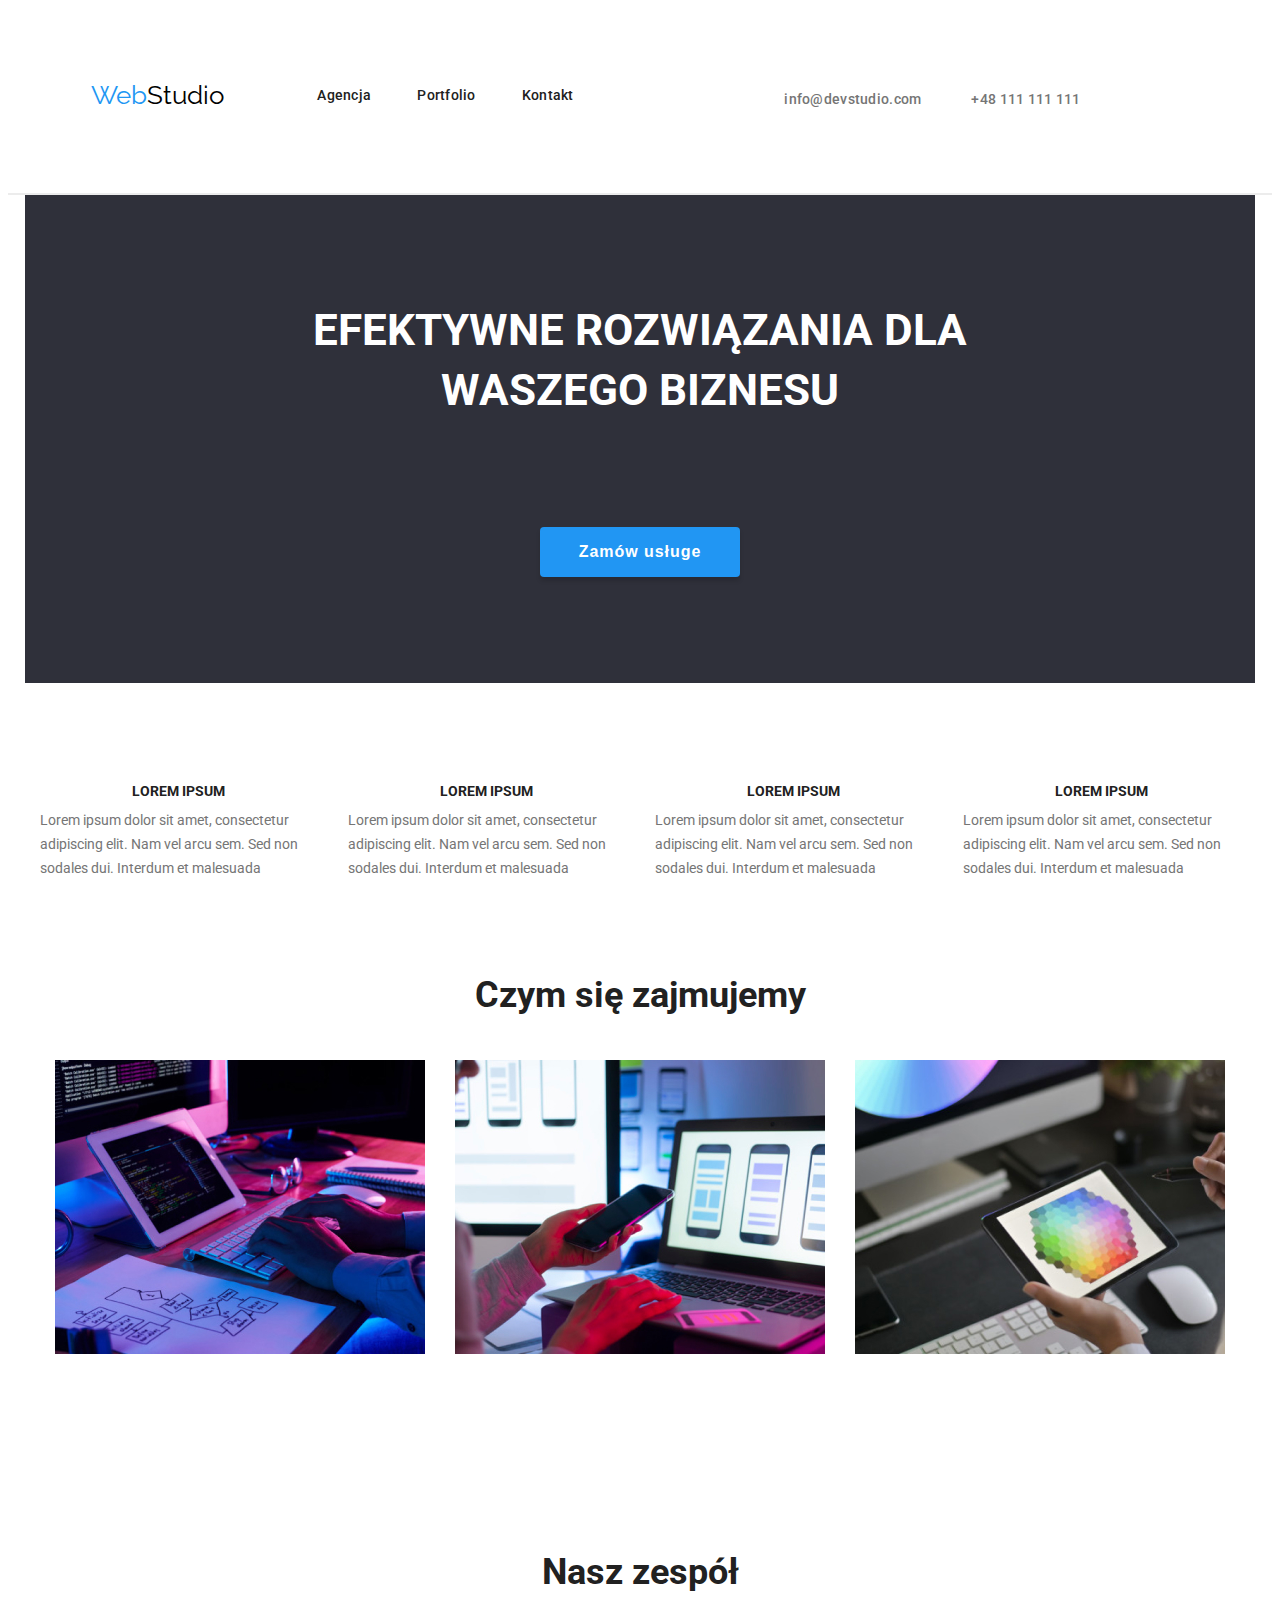
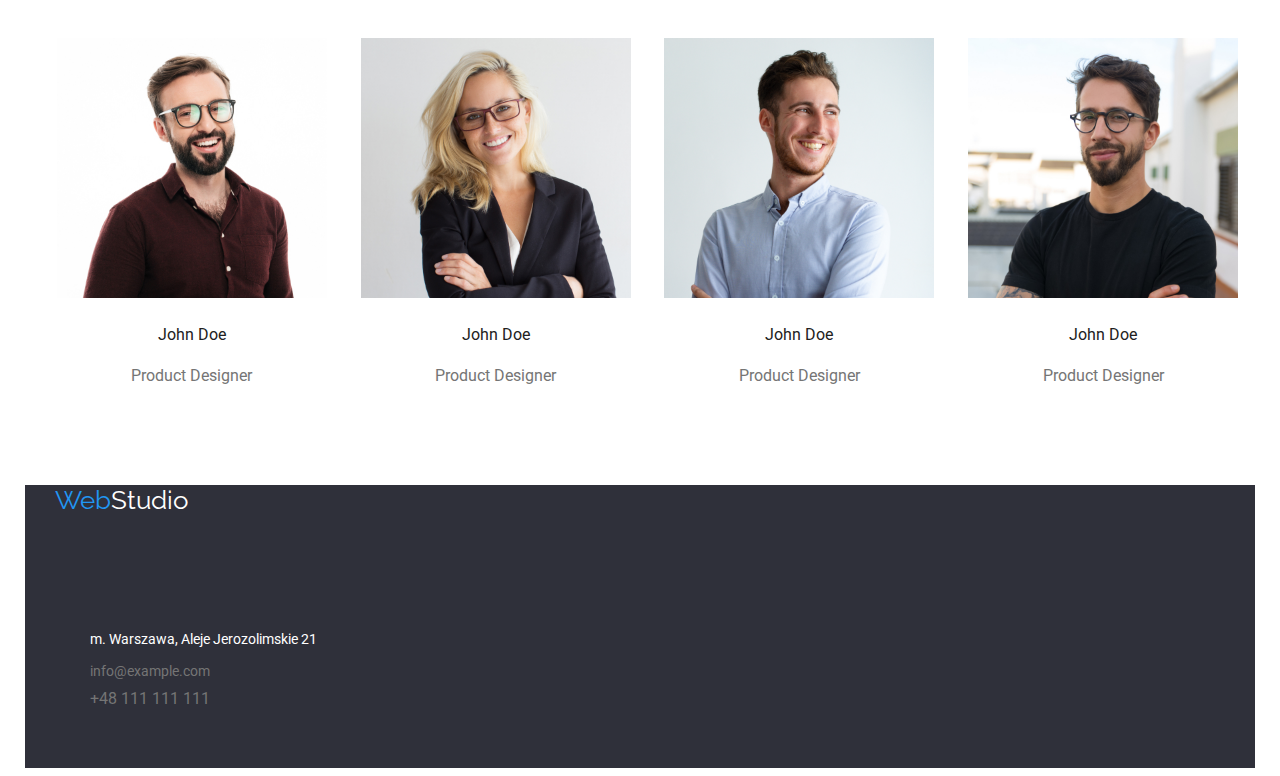
==== index.html @ 74c6e0f7 "first commit" ====
<!DOCTYPE html>
<html lang="pl">
    <head>
        <meta charset="UTF-8" />
        <meta http-equiv="X-UA-Compatible" content="IE=edge" />
        <meta name="viewport" content="width=device-width, initial-scale=1.0" />
        <title>WebStudio</title>

        <link rel="preconnect" href="https://fonts.googleapis.com" />
        <link rel="preconnect" href="https://fonts.gstatic.com" crossorigin />
        <link
            href="https://fonts.googleapis.com/css2?family=Raleway:wght@700&family=Roboto:wght@400;500;700;900&display=swap"
            rel="stylesheet"
        />
        <link
            rel="stylesheet"
            href="https://cdnjs.cloudflare.com/ajax/libs/modern-normalize/1.1.0/modern-normalize.min.css"
            integrity="sha512-wpPYUAdjBVSE4KJnH1VR1HeZfpl1ub8YT/NKx4PuQ5NmX2tKuGu6U/JRp5y+Y8XG2tV+wKQpNHVUX03MfMFn9Q=="
            crossorigin="anonymous"
            referrerpolicy="no-referrer"
        />
        <link href="css/style.css" rel="stylesheet" />
    </head>
    <body>
        <header class="header-wrapper">
            <div class="container">
                <nav class="navigation">
                    <a class="logo" href="index.html">Web<span class="logo--black">Studio</span></a>

                    <ul class="nav-list">
                        <li><a href="#">Agencja</a></li>

                        <li><a href="portfolio.html">Portfolio</a></li>

                        <li><a href="#">Kontakt</a></li>
                    </ul>
                </nav>
                <div class="header-contacts container">
                    <a href="mailto:info@devstudio.com">info@devstudio.com</a>
                    <a href="tel:+48111111111">+48 111 111 111</a>
                </div>
            </div>
        </header>

        <main>
            <section class="section order">
                <div class="dark-bg container">
                    <h1 class="header-primary">EFEKTYWNE ROZWIĄZANIA DLA WASZEGO BIZNESU</h1>
                    <button class="order-btn">Zamów usługe</button>
                </div>
            </section>
            <section class="section">
                <div class="container">
                    <ul class="articles">
                        <li>
                            <h2>LOREM IPSUM</h2>
                            <p>
                                Lorem ipsum dolor sit amet, consectetur adipiscing elit. Nam vel
                                arcu sem. Sed non sodales dui. Interdum et malesuada
                            </p>
                        </li>

                        <li>
                            <h2>LOREM IPSUM</h2>
                            <p>
                                Lorem ipsum dolor sit amet, consectetur adipiscing elit. Nam vel
                                arcu sem. Sed non sodales dui. Interdum et malesuada
                            </p>
                        </li>

                        <li>
                            <h2>LOREM IPSUM</h2>
                            <p>
                                Lorem ipsum dolor sit amet, consectetur adipiscing elit. Nam vel
                                arcu sem. Sed non sodales dui. Interdum et malesuada
                            </p>
                        </li>

                        <li>
                            <h2>LOREM IPSUM</h2>
                            <p>
                                Lorem ipsum dolor sit amet, consectetur adipiscing elit. Nam vel
                                arcu sem. Sed non sodales dui. Interdum et malesuada
                            </p>
                        </li>
                    </ul>
                </div>
            </section>

            <section class="section">
                <div class="container">
                    <h2 class="title">Czym się zajmujemy</h2>

                    <ul class="job-description">
                        <li>
                            <img
                                src="images/board.jpg"
                                alt="pisanie kodu"
                                width="370"
                                height="294"
                            />
                        </li>
                        <li>
                            <img
                            
                                 src="images/notebook.jpg"
                                alt="kodowanie aplikacji"
                                width="370"
                                height="294"
                            />
                        </li>
                        <li>
                            <img
                                   src="images/tablet.jpg"
                                alt="kodowanie aplikacji"
                                width="370"
                                height="294"
                            />
                        </li>
                    </ul>
                </div>
            </section>
            <section class="section">
                <div class="container">
                    <h2 class="title">Nasz zespół</h2>
                    <ul class="job-description">
                        <li>
                            <img
                                src="images/product-designer.jpg"
                                alt="product-designer.jpg"
                                width="270"
                                height="260"
                            />
                            <span class="worker">John Doe</span>
                            <span class="position">Product Designer</span>
                        </li>
                        <li>
                            <img
                                src="images/frontend-developer.jpg"
                                alt="frontend-developer"
                                width="270"
                                height="260"
                            />
                            <span class="worker">John Doe</span>
                            <span class="position">Product Designer</span>
                        </li>
                        <li>
                            <img
                                src="images/marketing.jpg"
                                alt="marketing"
                                width="270"
                                height="260"
                            />
                            <span class="worker">John Doe</span>
                            <span class="position">Product Designer</span>
                        </li>
                        <li>
                            <img
                                src="images/ui-designer.jpg"
                                alt="ui-designer"
                                width="270"
                                height="260"
                            />
                            <span class="worker">John Doe</span>
                            <span class="position">Product Designer</span>
                        </li>
                    </ul>
                </div>
            </section>
        </main>
        <footer class="dark-bg container">
            <div class="container footer-flex">
                <a class="logo" href="index.html">Web<span class="logo--white">Studio</span></a>
                <address>
                    <ul class="list-item-two">
                        <li>
                            <a
                                class="address"
                                href="https://goo.gl/maps/pw9xPf9EfgZSbfXv6"
                                target="_blank"
                                >m. Warszawa, Aleje Jerozolimskie 21</a
                            >
                        </li>
                        <li>
                            <a class="contact" href="mailto:info@example.com">info@example.com</a>
                        </li>

                        <li><a class="no-underline" href="tel:+48111111111">+48 111 111 111</a></li>
                    </ul>
                </address>
            </div>
        </footer>
    </body>
</html>
---- css/style.css ----
:root {
    --nav-item-color: #212121;
    --contact-item-header-color: #757575;
    --main-color: #2196f3;
    --button-color: #ffffff;
}

body {
    font-family: 'Roboto', sans-serif;
    background-color: #ffffff;
}
.navigation {
    display: flex;
    width: 1200px;
    color: #212121;
    font-size: 14px;
    line-height: 1.14;
    padding-top: 24px;
    margin-bottom: 32px;
    align-items: center;
    gap: 93px;
    justify-content: center;
}
.header-wrapper > .container {
    display: flex;
    justify-content: space-between;
    align-items: center;
}

.header-wrapper {
    border-bottom: 2px solid #ececec;
    padding: 24px 0px 25px;
}
.nav-list {
    display: flex;
    gap: 46px;
    justify-content: center;
    align-items: center;
    margin-top: 32px;
    margin-bottom: 32px;
    color: #212121;
    font-size: 14px;
    line-height: 1.14;
    list-style: none;
}

.nav-list a {
    color: var(--nav-item-color);
    text-decoration: none;
    font-weight: 500;
    font-size: 14px;
    line-height: 1.14;
    letter-spacing: 0.02em;
}

ul {
    list-style: none;
}

.header-contacts {
    display: flex;
    gap: 50px;
    justify-content: center;
    margin-top: 32px;
    margin-bottom: 32px;
    font-weight: 500;
    font-size: 14px;
    line-height: 1.14;
    letter-spacing: 0.02em;
    align-items: center;
}

.header-contacts a {
    text-decoration: none;
    color: var(--contact-item-header-color);
}

.nav-list a:hover,
.nav-list a:focus,
.header-contacts a:hover,
.header-contacts a:focus {
    color: var(--main-color);
}

.dark-bg {
    background: #2f303a;
    justify-content: center;
    padding: 94px;
}
.header-primary {
    color: #ffffff;
    font-size: 44px;
    line-height: 1.36;
    padding: 106px;
    padding-right: 252px;
    padding-left: 252px;
    text-align: center;
}

.articles {
    display: flex;
    gap: 30px;
    padding-top: 101px;
}

.articles h2 {
    text-decoration: none;
    color: #212121;
    font-size: 14px;
    line-height: 1.14;
    margin-bottom: 9.31px;
}
.articles p {
    text-decoration: none;
    color: var(--contact-item-header-color);
    font-size: 14px;
    line-height: 1.71;
}

.job-description {
    display: flex;
    text-align: center;
    font-size: 36px;
    line-height: 1.16;
    gap: 30px;
    padding-bottom: 94px;
    padding-left: 15px;
}

.title {
    color: #212121;
    text-align: center;
    font-size: 36px;
    line-height: 1.16;
    margin-top: 94px;
    margin-bottom: 44px;
    padding-right: 15px;
    padding-left: 15px;
}

.container h2 {
    text-align: center;
}

.articles,
.job-description {
    list-style: none;
}

.logo {
    text-decoration: none;
    font-family: 'Raleway';
    color: var(--main-color);
    font-size: 26px;
    line-height: 1.23;
}

.logo--black {
    color: #000000;
}
.logo--white {
    color: #ffffff;
}
.order-btn {
    width: 200px;
    height: 50px;
    color: #fff;
    font-weight: 700;
    font-size: 16px;
    line-height: 1.87;
    letter-spacing: 0.06em;
    cursor: pointer;
    border: none;
    outline: none;
    background-color: var(--main-color);
    box-shadow: 0px 4px 4px rgba(0, 0, 0, 0.15);
    border-radius: 4px;
    margin-bottom: 106px;
}
.order > .container {
    display: flex;
    flex-direction: column;
    justify-content: center;
    align-items: center;
}

.page-button {
    width: 121px;
    height: 38px;
    color: #000000;
    font-size: 16px;
    line-height: 1.62;
    line-height: 26px;
    letter-spacing: 0.03em;
    border: none;
    outline: none;
    border-radius: 4px;
}

.page-button:hover,
.page-button:focus {
    background-color: var(--main-color);
    color: var(--button-color);
}

.list-item {
    display: flex;
    list-style: none;
    font-style: normal;
    justify-content: center;
    gap: 8px;
}

.portfolio-style {
    display: flex;
    flex-wrap: wrap;
    gap: 30px;
}

.portfolio-grid {
    width: calc((100% - 40px) / 3);
}

.list-item-two {
    display: flex;
    list-style: none;
    font-style: normal;
    flex-direction: column;
    justify-content: center;
    gap: 9px;
    padding-top: 111px;
    padding-bottom: 60px;
    padding-left: 35px;
}

.worker {
    color: #212121;
    font-size: 16px;
    line-height: 1.18;
    margin-bottom: 10px;
    padding-right: 99px;
    padding-left: 99px;
}

.position {
    color: var(--contact-item-header-color);
    font-size: 16px;
    line-height: 1.18;
}
.projects {
    color: #212121;
    font-size: 18px;
    line-height: 2;
    padding-top: 20px;
    padding-bottom: 4px;
}

.project-name {
    color: var(--contact-item-header-color);
    font-size: 16px;
    line-height: 1.87;
}

.contact {
    color: var(--contact-item-header-color);
    font-size: 14px;
    line-height: 1.14;
    text-decoration: none;
}

.contact:hover,
.contact:focus,
.no-underline:hover,
.no-underline:focus {
    color: var(--main-color);
}

.no-underline {
    text-decoration: none;
    color: var(--contact-item-header-color);
}

.address {
    text-decoration: none;
    font-style: normal;
    font-family: 'roboto';
    color: #ffffff;
    font-size: 14px;
    line-height: 1.71;
}

.section {
    padding: 94px 30;
}
.container {
    width: 1200px;
    padding: 0px 15px 0px 15px;
    margin: 0 auto;
}

h1,
h2,
h3,
h4,
h5,
h6,
p,
ul {
    margin: 0px;
    padding: 0px;
    border: 0px;
}
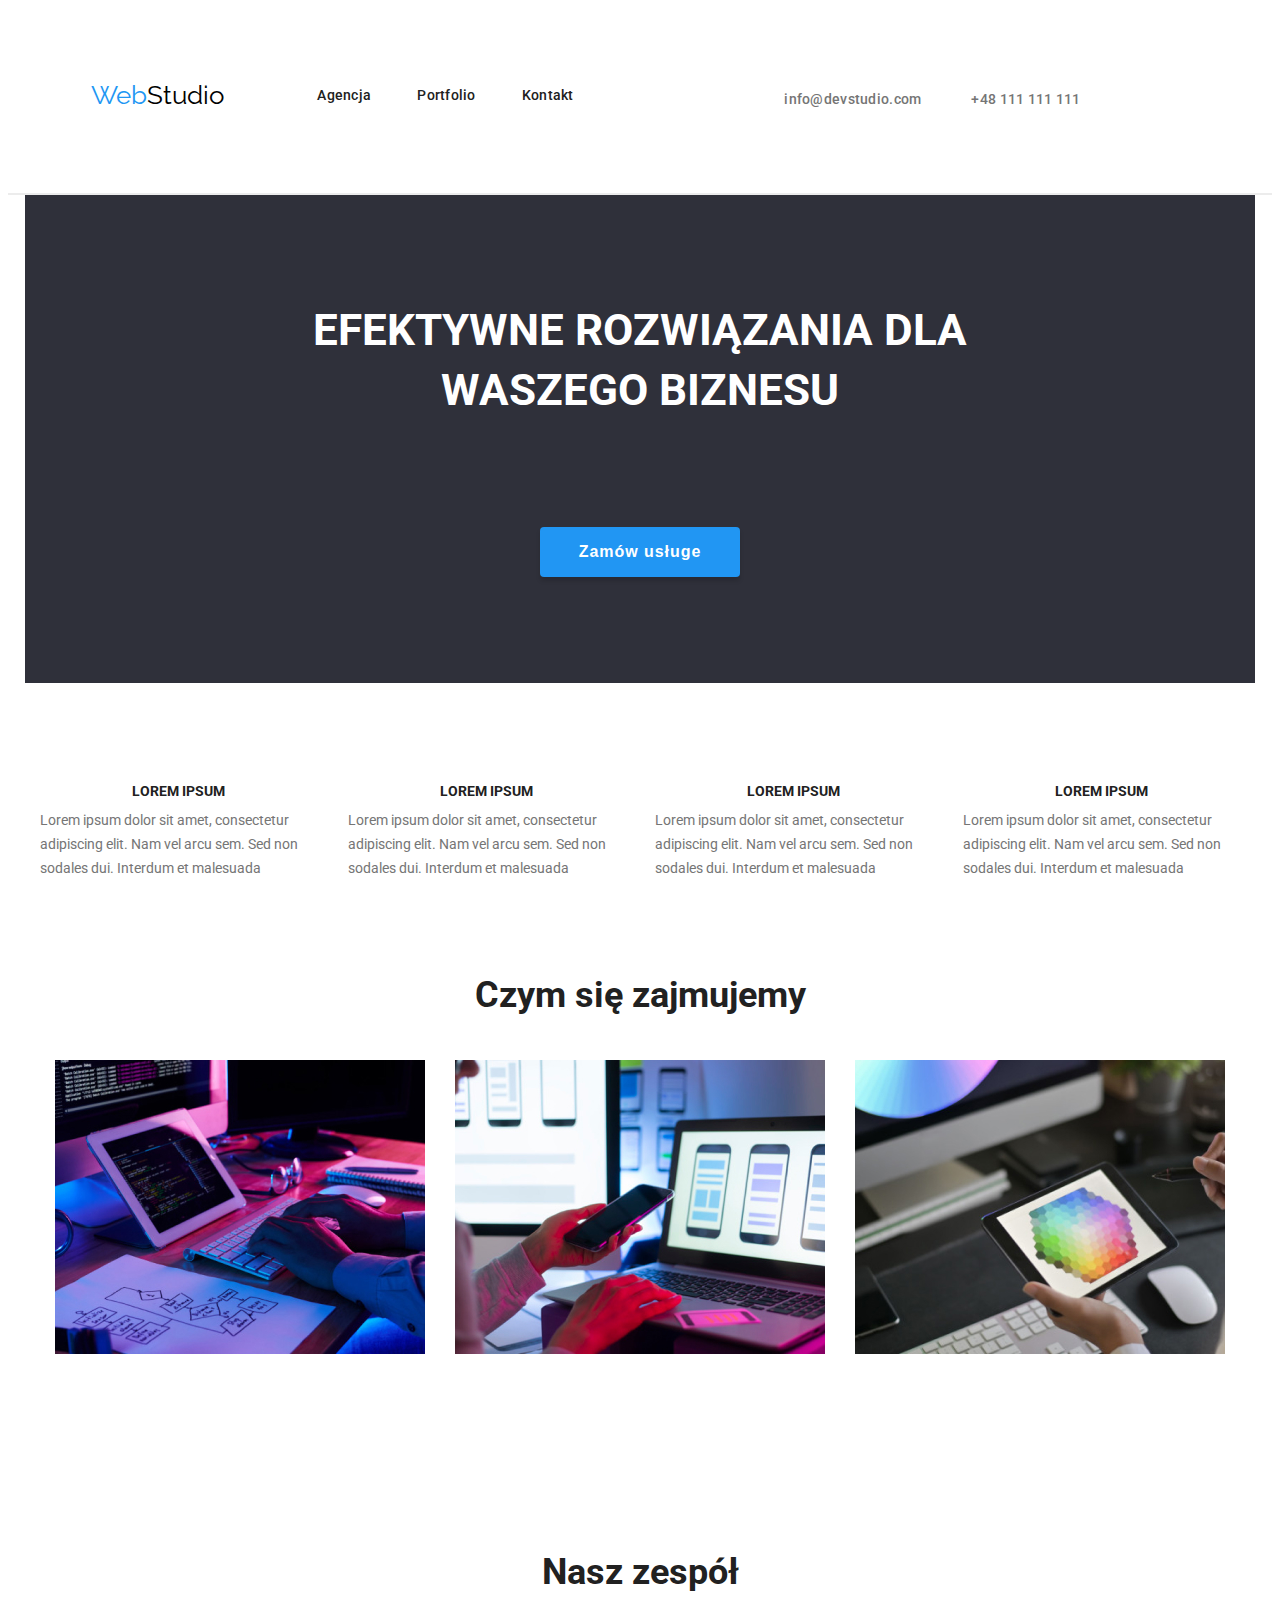
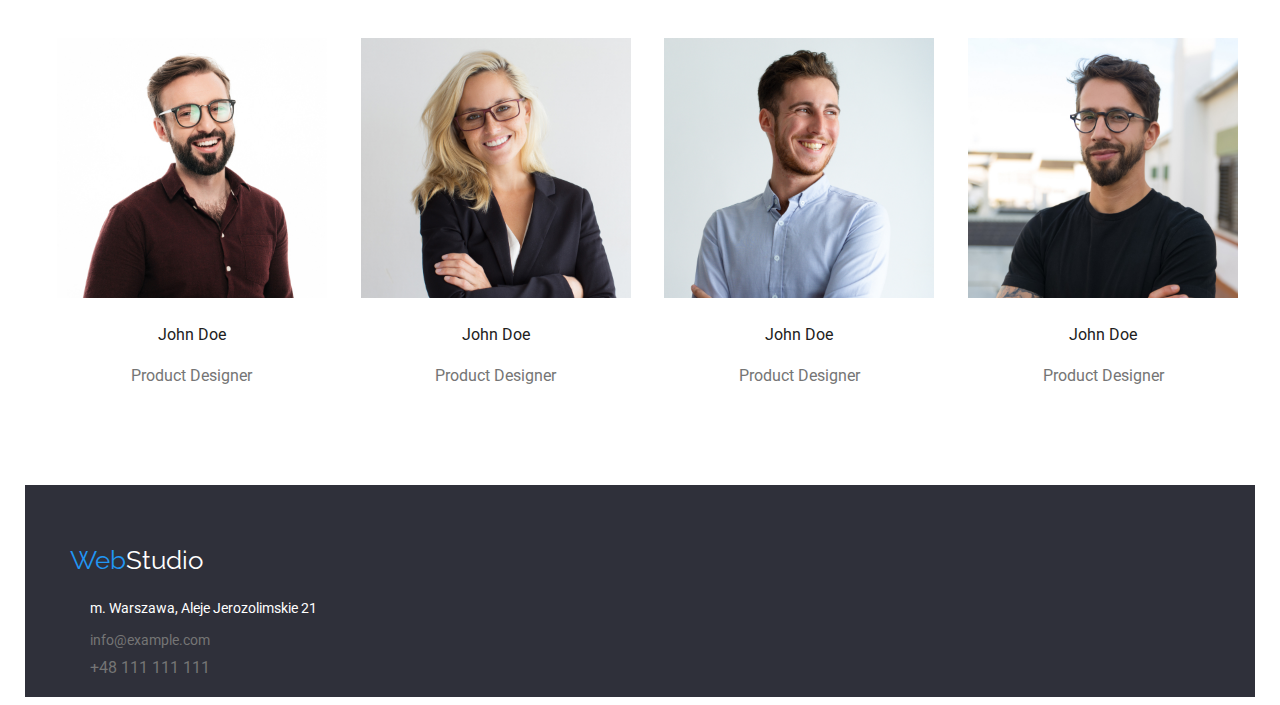
==== commit 0e3ad79c: "new3" ====
--- a/index.html
+++ b/index.html
@@ -170,7 +170,7 @@
         </main>
         <footer class="dark-bg container">
             <div class="container footer-flex">
-                <a class="logo" href="index.html">Web<span class="logo--white">Studio</span></a>
+                <a class="logo-footer" href="index.html">Web<span class="logo--white">Studio</span></a>
                 <address>
                     <ul class="list-item-two">
                         <li>
--- a/css/style.css
+++ b/css/style.css
@@ -153,7 +153,10 @@
     color: var(--main-color);
     font-size: 26px;
     line-height: 1.23;
-}
+    
+
+}
+
 
 .logo--black {
     color: #000000;
@@ -218,7 +221,9 @@
 }
 
 .portfolio-grid {
+    margin: 0px;
     width: calc((100% - 40px) / 3);
+    margin-top: 34px;
 }
 
 .list-item-two {
@@ -228,8 +233,8 @@
     flex-direction: column;
     justify-content: center;
     gap: 9px;
-    padding-top: 111px;
-    padding-bottom: 60px;
+    margin-top: 20px;
+    padding-bottom: 20px;
     padding-left: 35px;
 }
 
@@ -257,6 +262,7 @@
 
 .project-name {
     color: var(--contact-item-header-color);
+    text-align: left;
     font-size: 16px;
     line-height: 1.87;
 }
@@ -310,3 +316,15 @@
     padding: 0px;
     border: 0px;
 }
+
+.logo-footer {
+    display: flex;
+    text-decoration: none;
+    font-family: 'Raleway';
+    color: var(--main-color);
+    font-size: 26px;
+    line-height: 1.23;
+    padding-top: 60px;
+    padding-left: 15px;
+    margin-bottom: 20px;
+}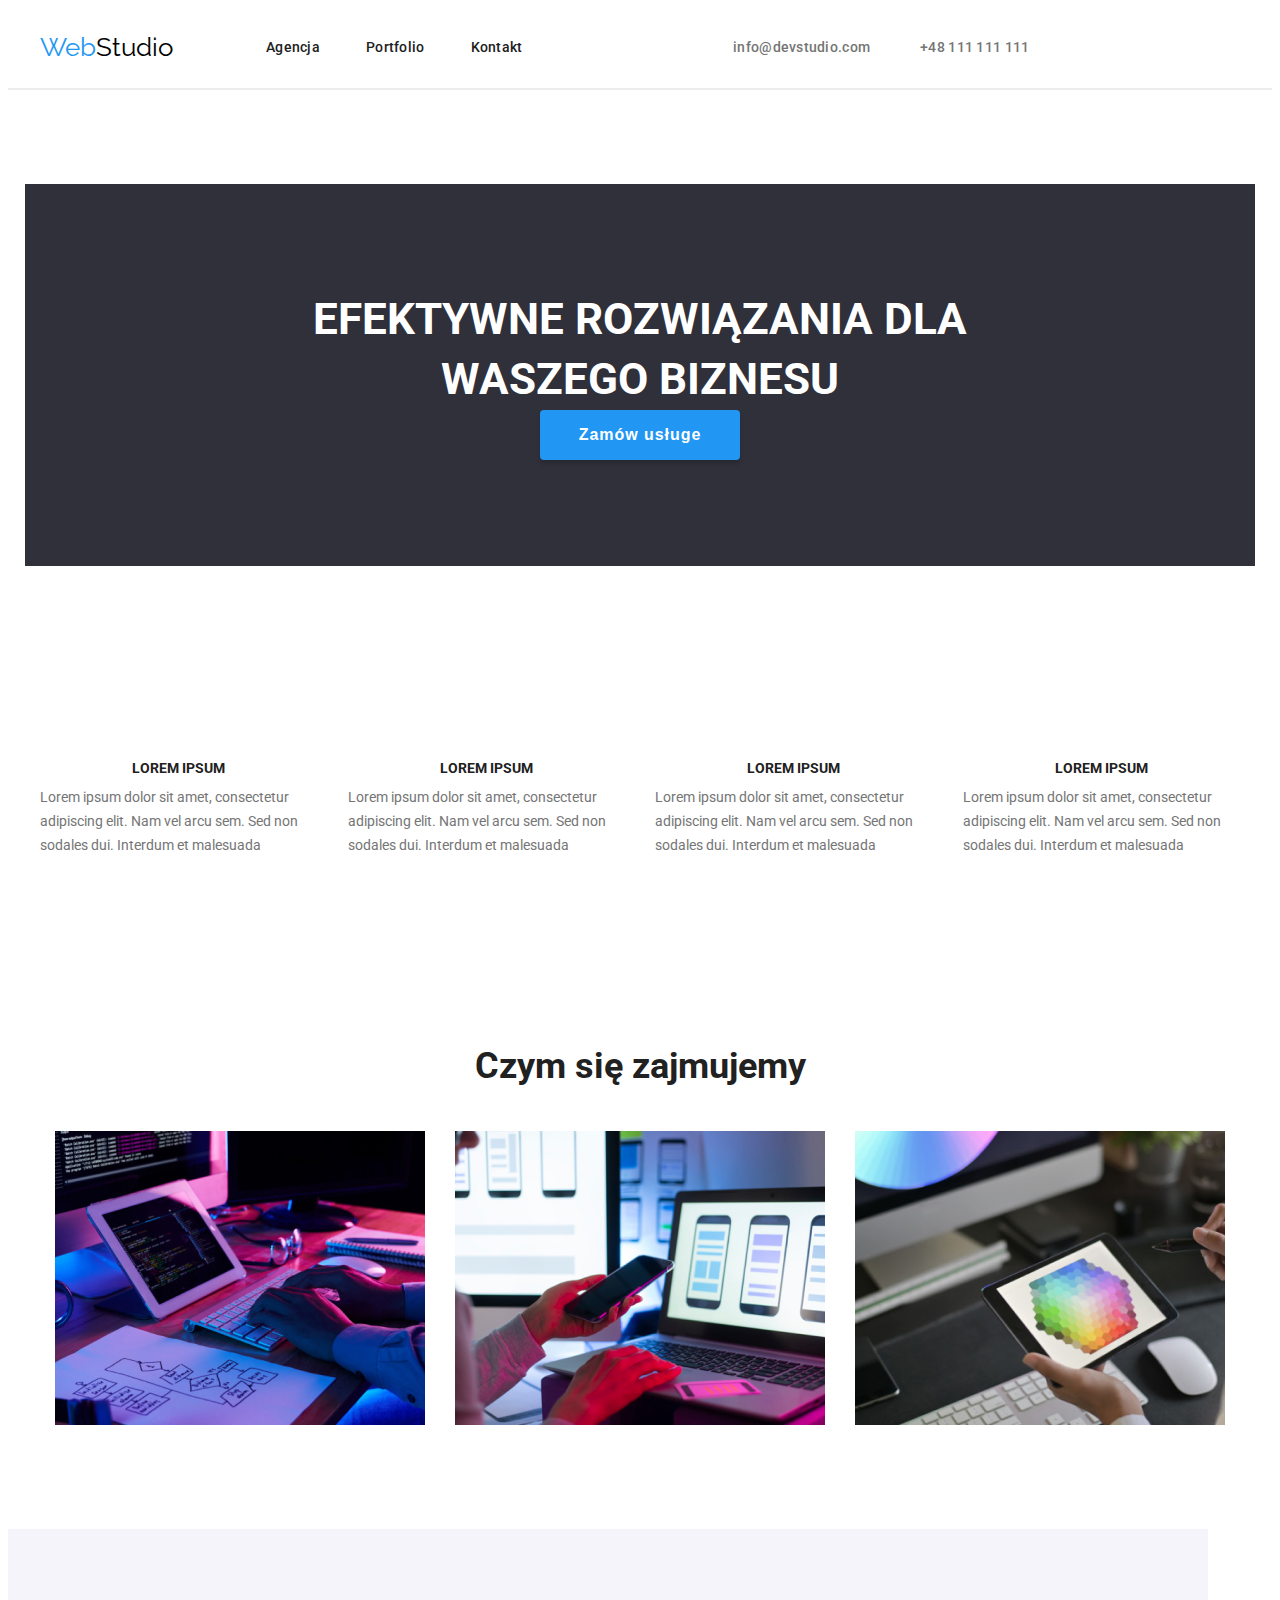
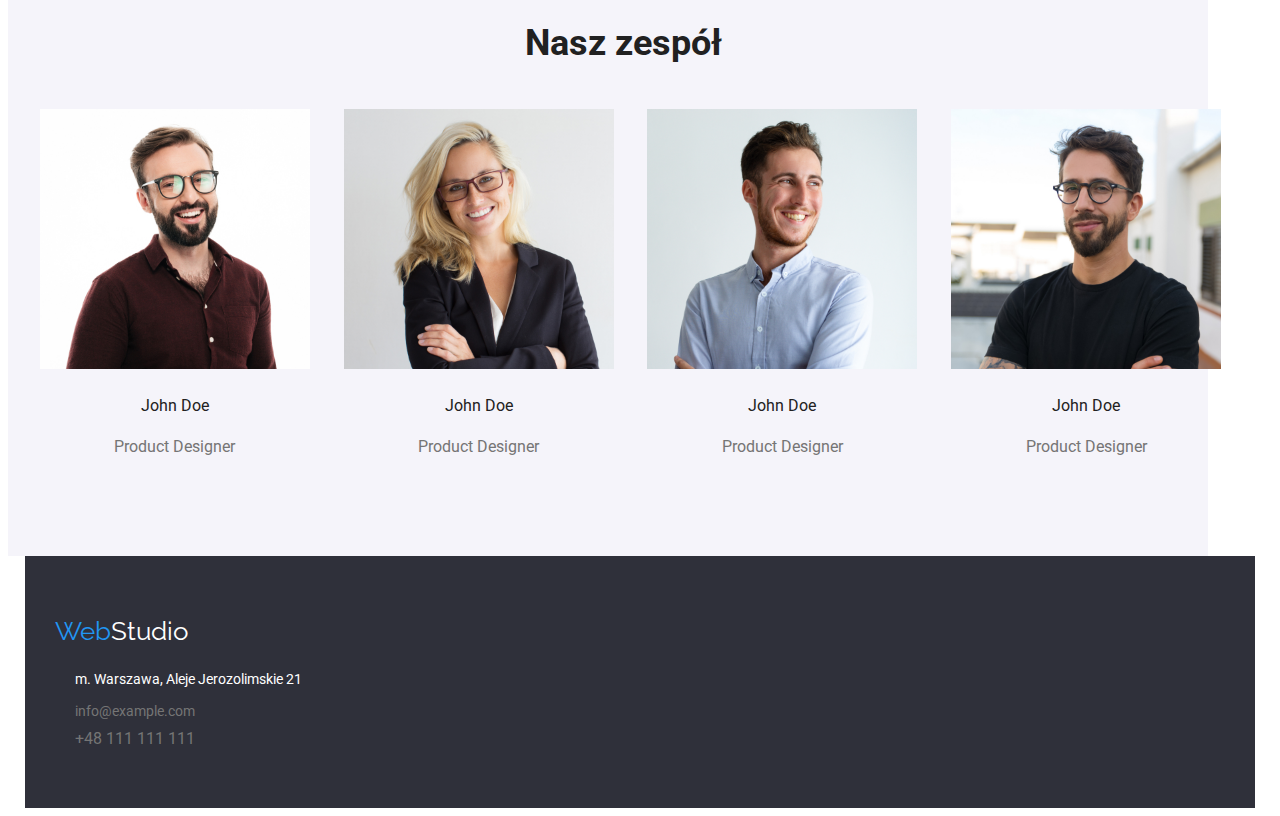
==== commit d4ec0818: "hom-3" ====
--- a/index.html
+++ b/index.html
@@ -44,7 +44,7 @@
 
         <main>
             <section class="section order">
-                <div class="dark-bg container">
+                <div class="container">
                     <h1 class="header-primary">EFEKTYWNE ROZWIĄZANIA DLA WASZEGO BIZNESU</h1>
                     <button class="order-btn">Zamów usługe</button>
                 </div>
@@ -120,7 +120,7 @@
                     </ul>
                 </div>
             </section>
-            <section class="section">
+            <section class="section section-background">
                 <div class="container">
                     <h2 class="title">Nasz zespół</h2>
                     <ul class="job-description">
@@ -169,7 +169,7 @@
             </section>
         </main>
         <footer class="dark-bg container">
-            <div class="container footer-flex">
+            <div class="footer-flex">
                 <a class="logo-footer" href="index.html">Web<span class="logo--white">Studio</span></a>
                 <address>
                     <ul class="list-item-two">
--- a/css/style.css
+++ b/css/style.css
@@ -11,12 +11,9 @@
 }
 .navigation {
     display: flex;
-    width: 1200px;
-    color: #212121;
-    font-size: 14px;
-    line-height: 1.14;
-    padding-top: 24px;
-    margin-bottom: 32px;
+    color: #212121;
+    font-size: 14px;
+    line-height: 1.14;
     align-items: center;
     gap: 93px;
     justify-content: center;
@@ -29,7 +26,6 @@
 
 .header-wrapper {
     border-bottom: 2px solid #ececec;
-    padding: 24px 0px 25px;
 }
 .nav-list {
     display: flex;
@@ -85,13 +81,13 @@
 .dark-bg {
     background: #2f303a;
     justify-content: center;
-    padding: 94px;
+   
 }
 .header-primary {
     color: #ffffff;
     font-size: 44px;
     line-height: 1.36;
-    padding: 106px;
+    padding-top: 106px;
     padding-right: 252px;
     padding-left: 252px;
     text-align: center;
@@ -100,7 +96,7 @@
 .articles {
     display: flex;
     gap: 30px;
-    padding-top: 101px;
+    padding-top: 7px;
 }
 
 .articles h2 {
@@ -123,7 +119,6 @@
     font-size: 36px;
     line-height: 1.16;
     gap: 30px;
-    padding-bottom: 94px;
     padding-left: 15px;
 }
 
@@ -132,9 +127,8 @@
     text-align: center;
     font-size: 36px;
     line-height: 1.16;
-    margin-top: 94px;
-    margin-bottom: 44px;
     padding-right: 15px;
+    padding-bottom: 44px;
     padding-left: 15px;
 }
 
@@ -153,10 +147,7 @@
     color: var(--main-color);
     font-size: 26px;
     line-height: 1.23;
-    
-
-}
-
+}
 
 .logo--black {
     color: #000000;
@@ -182,6 +173,7 @@
 }
 .order > .container {
     display: flex;
+    background: #2f303a;
     flex-direction: column;
     justify-content: center;
     align-items: center;
@@ -212,17 +204,24 @@
     font-style: normal;
     justify-content: center;
     gap: 8px;
+    margin-bottom: 50px;
 }
 
 .portfolio-style {
     display: flex;
     flex-wrap: wrap;
     gap: 30px;
-}
-
+
+   
+}
+.section-background {
+    background-color: #f5f4fa;
+    width: 1200px;
+    
+}
 .portfolio-grid {
     margin: 0px;
-    width: calc((100% - 40px) / 3);
+
     margin-top: 34px;
 }
 
@@ -234,7 +233,7 @@
     justify-content: center;
     gap: 9px;
     margin-top: 20px;
-    padding-bottom: 20px;
+    padding-bottom: 60px;
     padding-left: 35px;
 }
 
@@ -247,6 +246,12 @@
     padding-left: 99px;
 }
 
+figcaption {
+    border-right: 2px solid #ececec;
+    border-bottom: 2px solid #ececec;
+    border-left: 2px solid #ececec;
+}
+
 .position {
     color: var(--contact-item-header-color);
     font-size: 16px;
@@ -254,6 +259,7 @@
 }
 .projects {
     color: #212121;
+    display: block;
     font-size: 18px;
     line-height: 2;
     padding-top: 20px;
@@ -262,6 +268,7 @@
 
 .project-name {
     color: var(--contact-item-header-color);
+    display: block;
     text-align: left;
     font-size: 16px;
     line-height: 1.87;
@@ -296,7 +303,7 @@
 }
 
 .section {
-    padding: 94px 30;
+    padding: 94px 0px;
 }
 .container {
     width: 1200px;
@@ -327,4 +334,4 @@
     padding-top: 60px;
     padding-left: 15px;
     margin-bottom: 20px;
-}+}
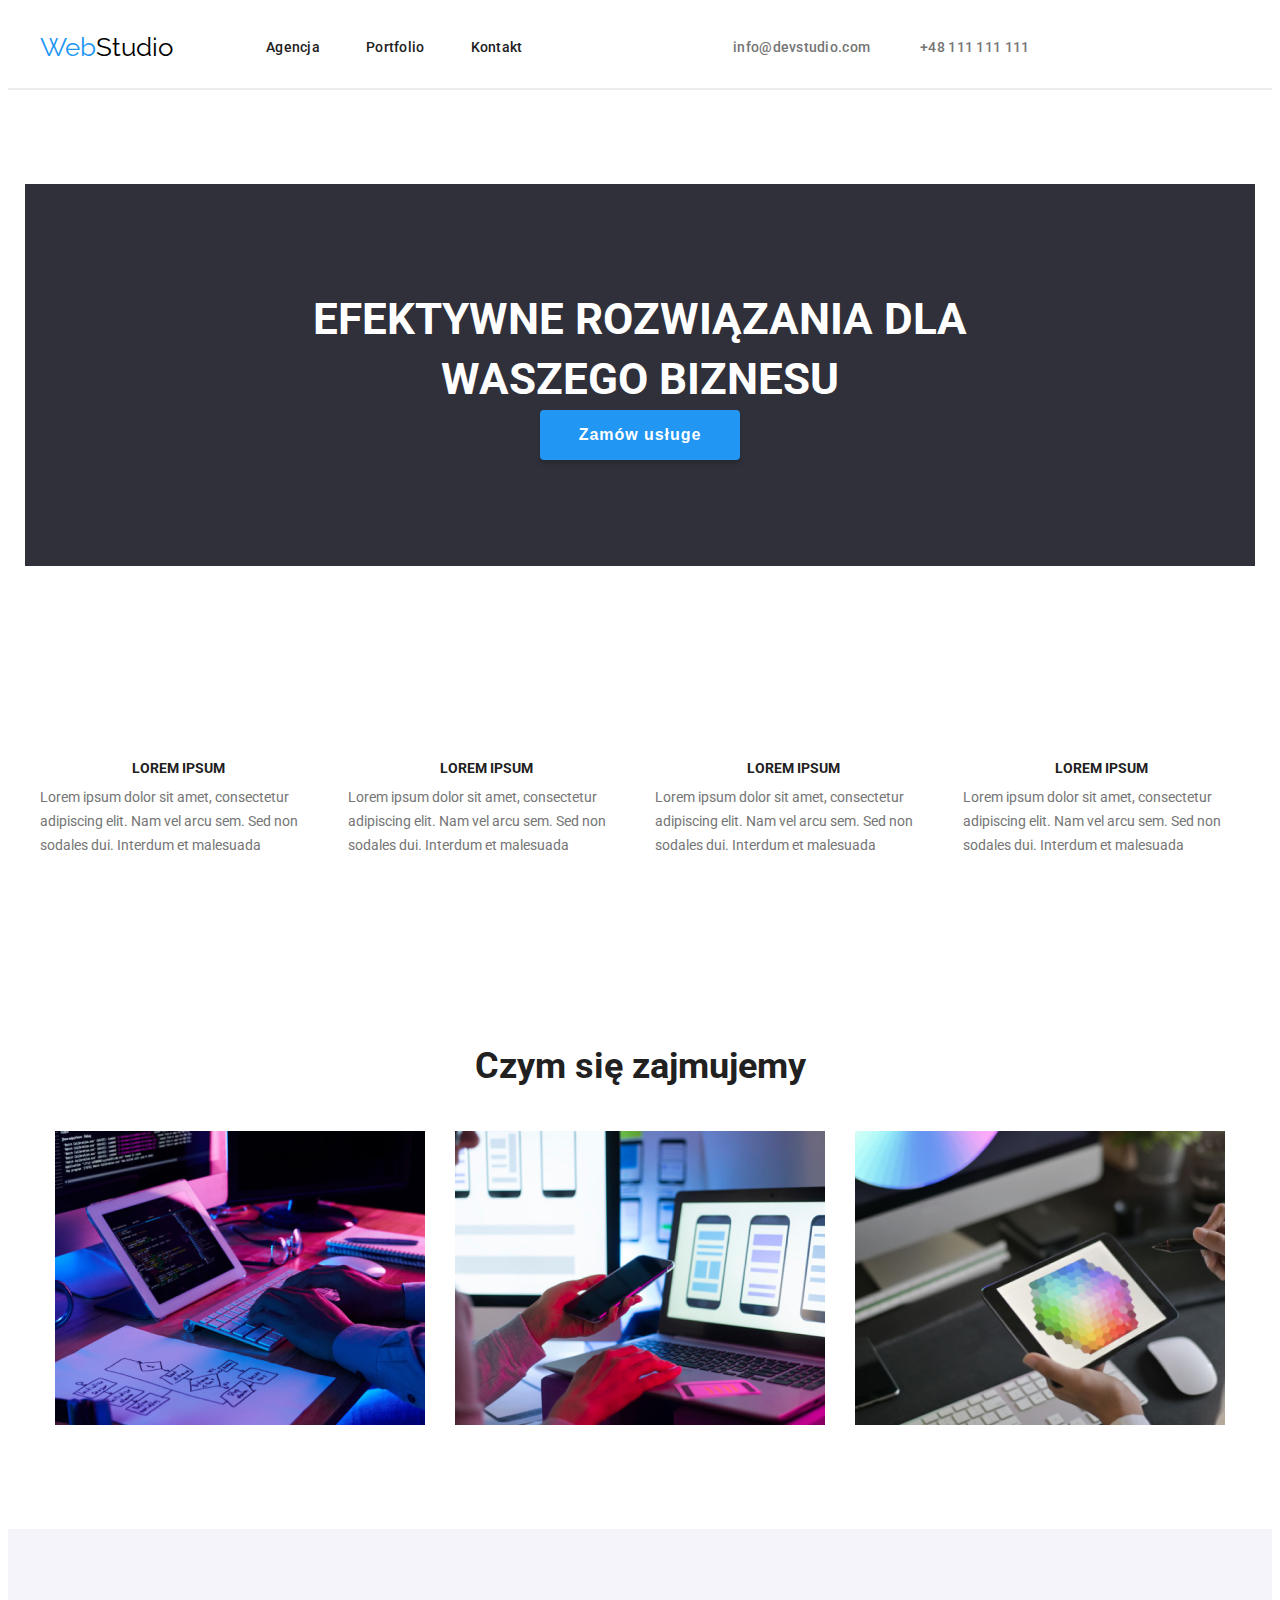
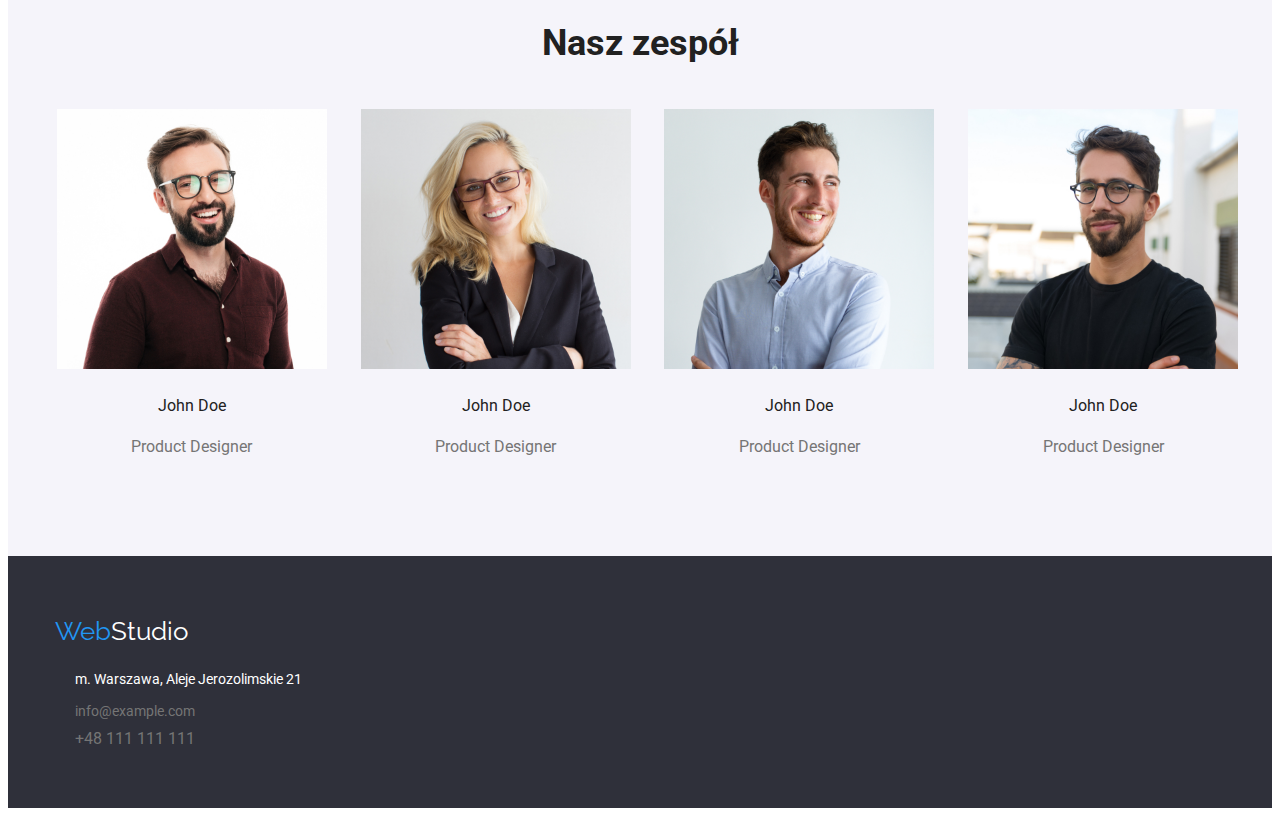
==== commit 1ceedccf: "ww" ====
--- a/index.html
+++ b/index.html
@@ -120,7 +120,7 @@
                     </ul>
                 </div>
             </section>
-            <section class="section section-background">
+            <section class="section gray-bg">
                 <div class="container">
                     <h2 class="title">Nasz zespół</h2>
                     <ul class="job-description">
@@ -168,8 +168,8 @@
                 </div>
             </section>
         </main>
-        <footer class="dark-bg container">
-            <div class="footer-flex">
+        <footer class="dark-bg">
+            <div class="container">
                 <a class="logo-footer" href="index.html">Web<span class="logo--white">Studio</span></a>
                 <address>
                     <ul class="list-item-two">
--- a/css/style.css
+++ b/css/style.css
@@ -214,9 +214,9 @@
 
    
 }
-.section-background {
+.gray-bg {
     background-color: #f5f4fa;
-    width: 1200px;
+    
     
 }
 .portfolio-grid {
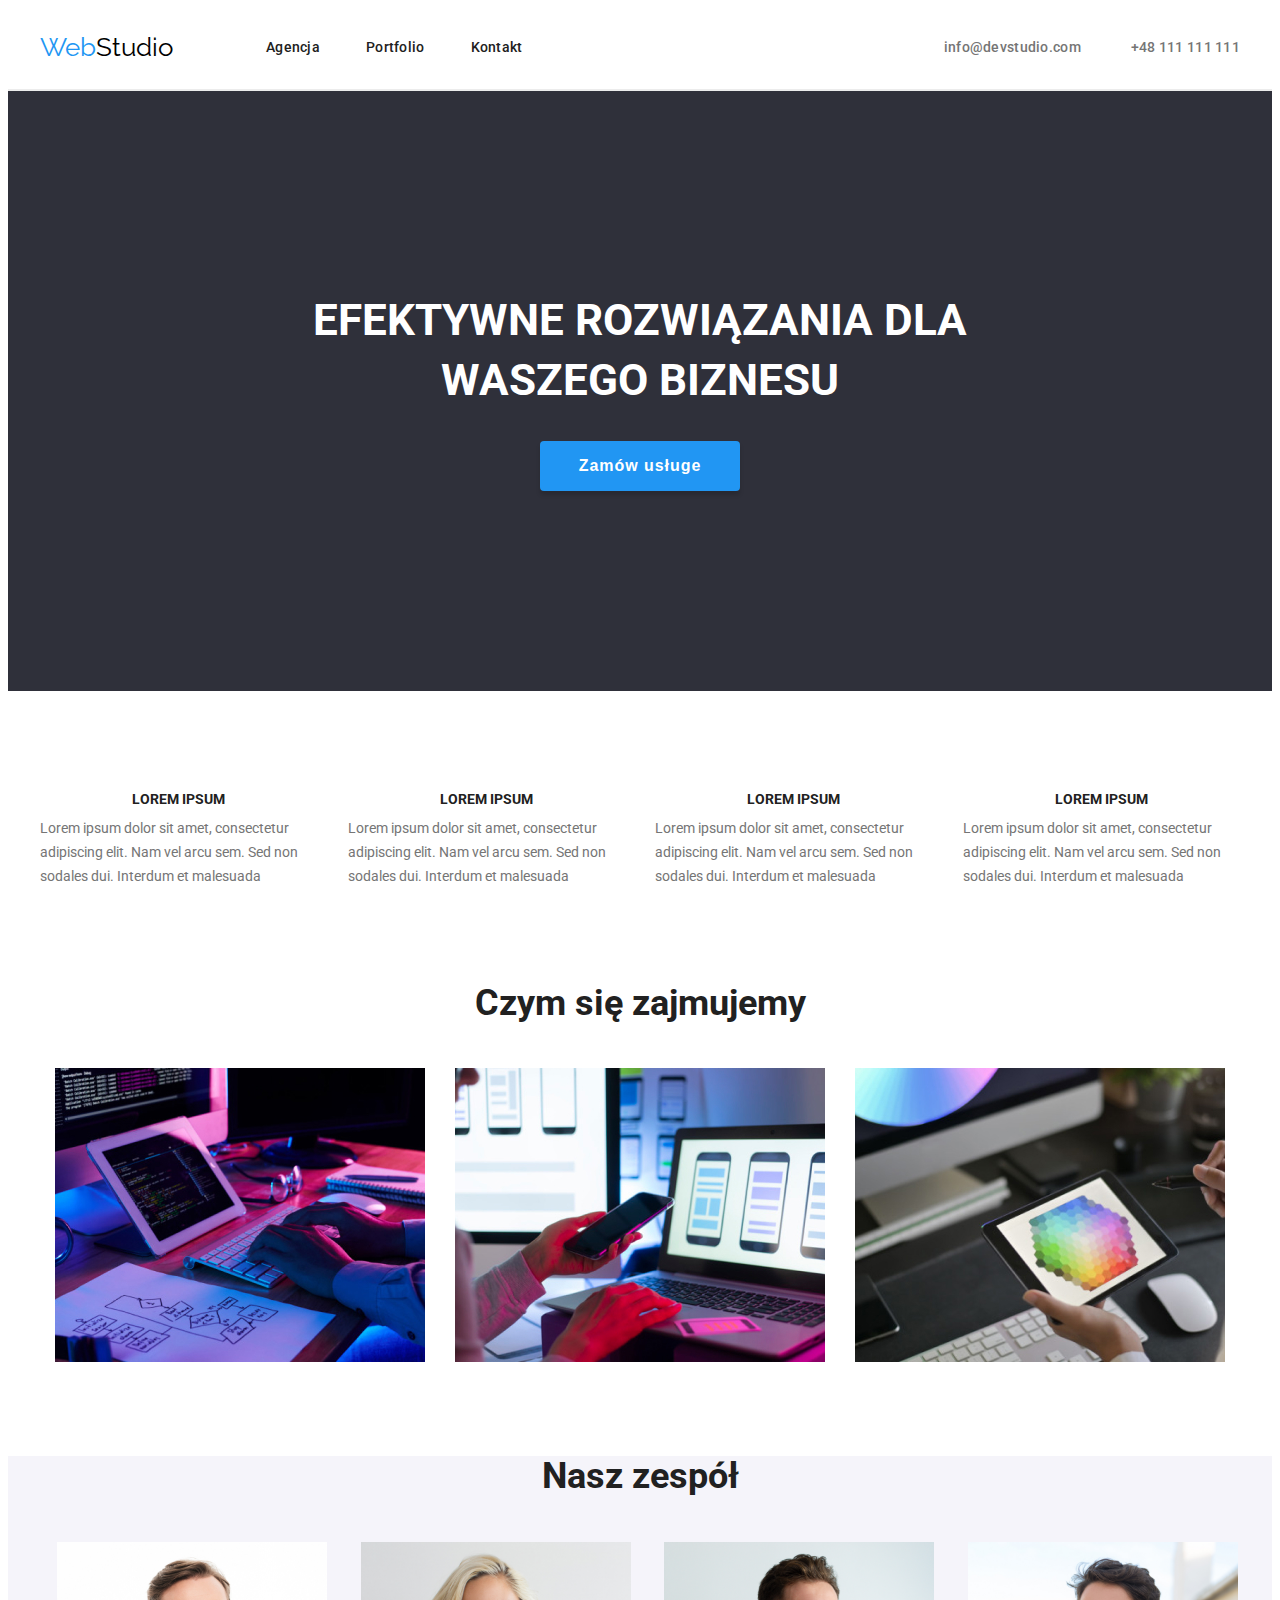
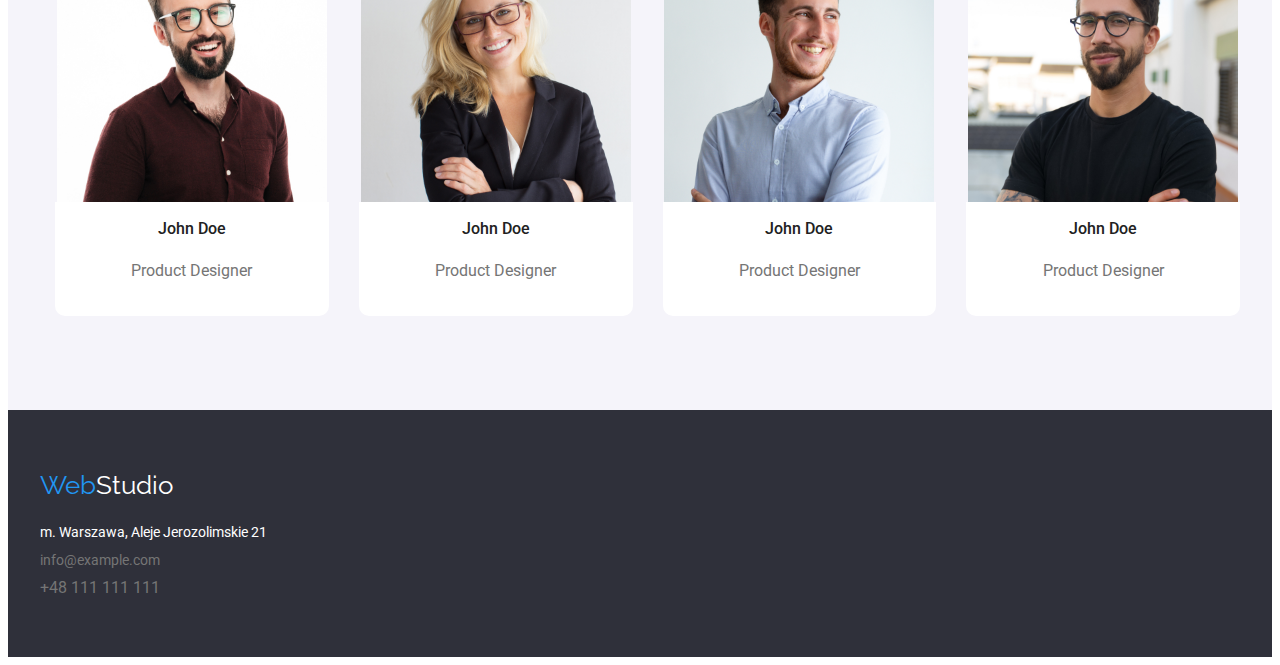
==== commit 583363b5: "changes" ====
--- a/index.html
+++ b/index.html
@@ -35,7 +35,7 @@
                         <li><a href="#">Kontakt</a></li>
                     </ul>
                 </nav>
-                <div class="header-contacts container">
+                <div class="header-contacts">
                     <a href="mailto:info@devstudio.com">info@devstudio.com</a>
                     <a href="tel:+48111111111">+48 111 111 111</a>
                 </div>
@@ -102,8 +102,7 @@
                         </li>
                         <li>
                             <img
-                            
-                                 src="images/notebook.jpg"
+                                src="images/notebook.jpg"
                                 alt="kodowanie aplikacji"
                                 width="370"
                                 height="294"
@@ -111,7 +110,7 @@
                         </li>
                         <li>
                             <img
-                                   src="images/tablet.jpg"
+                                src="images/tablet.jpg"
                                 alt="kodowanie aplikacji"
                                 width="370"
                                 height="294"
@@ -131,8 +130,10 @@
                                 width="270"
                                 height="260"
                             />
-                            <span class="worker">John Doe</span>
-                            <span class="position">Product Designer</span>
+                            <div class="job-bg">
+                                <span class="worker">John Doe</span>
+                                <span class="position">Product Designer</span>
+                            </div>
                         </li>
                         <li>
                             <img
@@ -141,8 +142,10 @@
                                 width="270"
                                 height="260"
                             />
-                            <span class="worker">John Doe</span>
-                            <span class="position">Product Designer</span>
+                            <div class="job-bg">
+                                <span class="worker">John Doe</span>
+                                <span class="position">Product Designer</span>
+                            </div>
                         </li>
                         <li>
                             <img
@@ -151,8 +154,10 @@
                                 width="270"
                                 height="260"
                             />
-                            <span class="worker">John Doe</span>
-                            <span class="position">Product Designer</span>
+                            <div class="job-bg">
+                                <span class="worker">John Doe</span>
+                                <span class="position">Product Designer</span>
+                            </div>
                         </li>
                         <li>
                             <img
@@ -161,8 +166,10 @@
                                 width="270"
                                 height="260"
                             />
-                            <span class="worker">John Doe</span>
-                            <span class="position">Product Designer</span>
+                            <div class="job-bg">
+                                <span class="worker">John Doe</span>
+                                <span class="position">Product Designer</span>
+                            </div>
                         </li>
                     </ul>
                 </div>
@@ -170,7 +177,9 @@
         </main>
         <footer class="dark-bg">
             <div class="container">
-                <a class="logo-footer" href="index.html">Web<span class="logo--white">Studio</span></a>
+                <a class="logo-footer" href="index.html"
+                    >Web<span class="logo--white">Studio</span></a
+                >
                 <address>
                     <ul class="list-item-two">
                         <li>
--- a/css/style.css
+++ b/css/style.css
@@ -3,312 +3,6 @@
     --contact-item-header-color: #757575;
     --main-color: #2196f3;
     --button-color: #ffffff;
-}
-
-body {
-    font-family: 'Roboto', sans-serif;
-    background-color: #ffffff;
-}
-.navigation {
-    display: flex;
-    color: #212121;
-    font-size: 14px;
-    line-height: 1.14;
-    align-items: center;
-    gap: 93px;
-    justify-content: center;
-}
-.header-wrapper > .container {
-    display: flex;
-    justify-content: space-between;
-    align-items: center;
-}
-
-.header-wrapper {
-    border-bottom: 2px solid #ececec;
-}
-.nav-list {
-    display: flex;
-    gap: 46px;
-    justify-content: center;
-    align-items: center;
-    margin-top: 32px;
-    margin-bottom: 32px;
-    color: #212121;
-    font-size: 14px;
-    line-height: 1.14;
-    list-style: none;
-}
-
-.nav-list a {
-    color: var(--nav-item-color);
-    text-decoration: none;
-    font-weight: 500;
-    font-size: 14px;
-    line-height: 1.14;
-    letter-spacing: 0.02em;
-}
-
-ul {
-    list-style: none;
-}
-
-.header-contacts {
-    display: flex;
-    gap: 50px;
-    justify-content: center;
-    margin-top: 32px;
-    margin-bottom: 32px;
-    font-weight: 500;
-    font-size: 14px;
-    line-height: 1.14;
-    letter-spacing: 0.02em;
-    align-items: center;
-}
-
-.header-contacts a {
-    text-decoration: none;
-    color: var(--contact-item-header-color);
-}
-
-.nav-list a:hover,
-.nav-list a:focus,
-.header-contacts a:hover,
-.header-contacts a:focus {
-    color: var(--main-color);
-}
-
-.dark-bg {
-    background: #2f303a;
-    justify-content: center;
-   
-}
-.header-primary {
-    color: #ffffff;
-    font-size: 44px;
-    line-height: 1.36;
-    padding-top: 106px;
-    padding-right: 252px;
-    padding-left: 252px;
-    text-align: center;
-}
-
-.articles {
-    display: flex;
-    gap: 30px;
-    padding-top: 7px;
-}
-
-.articles h2 {
-    text-decoration: none;
-    color: #212121;
-    font-size: 14px;
-    line-height: 1.14;
-    margin-bottom: 9.31px;
-}
-.articles p {
-    text-decoration: none;
-    color: var(--contact-item-header-color);
-    font-size: 14px;
-    line-height: 1.71;
-}
-
-.job-description {
-    display: flex;
-    text-align: center;
-    font-size: 36px;
-    line-height: 1.16;
-    gap: 30px;
-    padding-left: 15px;
-}
-
-.title {
-    color: #212121;
-    text-align: center;
-    font-size: 36px;
-    line-height: 1.16;
-    padding-right: 15px;
-    padding-bottom: 44px;
-    padding-left: 15px;
-}
-
-.container h2 {
-    text-align: center;
-}
-
-.articles,
-.job-description {
-    list-style: none;
-}
-
-.logo {
-    text-decoration: none;
-    font-family: 'Raleway';
-    color: var(--main-color);
-    font-size: 26px;
-    line-height: 1.23;
-}
-
-.logo--black {
-    color: #000000;
-}
-.logo--white {
-    color: #ffffff;
-}
-.order-btn {
-    width: 200px;
-    height: 50px;
-    color: #fff;
-    font-weight: 700;
-    font-size: 16px;
-    line-height: 1.87;
-    letter-spacing: 0.06em;
-    cursor: pointer;
-    border: none;
-    outline: none;
-    background-color: var(--main-color);
-    box-shadow: 0px 4px 4px rgba(0, 0, 0, 0.15);
-    border-radius: 4px;
-    margin-bottom: 106px;
-}
-.order > .container {
-    display: flex;
-    background: #2f303a;
-    flex-direction: column;
-    justify-content: center;
-    align-items: center;
-}
-
-.page-button {
-    width: 121px;
-    height: 38px;
-    color: #000000;
-    font-size: 16px;
-    line-height: 1.62;
-    line-height: 26px;
-    letter-spacing: 0.03em;
-    border: none;
-    outline: none;
-    border-radius: 4px;
-}
-
-.page-button:hover,
-.page-button:focus {
-    background-color: var(--main-color);
-    color: var(--button-color);
-}
-
-.list-item {
-    display: flex;
-    list-style: none;
-    font-style: normal;
-    justify-content: center;
-    gap: 8px;
-    margin-bottom: 50px;
-}
-
-.portfolio-style {
-    display: flex;
-    flex-wrap: wrap;
-    gap: 30px;
-
-   
-}
-.gray-bg {
-    background-color: #f5f4fa;
-    
-    
-}
-.portfolio-grid {
-    margin: 0px;
-
-    margin-top: 34px;
-}
-
-.list-item-two {
-    display: flex;
-    list-style: none;
-    font-style: normal;
-    flex-direction: column;
-    justify-content: center;
-    gap: 9px;
-    margin-top: 20px;
-    padding-bottom: 60px;
-    padding-left: 35px;
-}
-
-.worker {
-    color: #212121;
-    font-size: 16px;
-    line-height: 1.18;
-    margin-bottom: 10px;
-    padding-right: 99px;
-    padding-left: 99px;
-}
-
-figcaption {
-    border-right: 2px solid #ececec;
-    border-bottom: 2px solid #ececec;
-    border-left: 2px solid #ececec;
-}
-
-.position {
-    color: var(--contact-item-header-color);
-    font-size: 16px;
-    line-height: 1.18;
-}
-.projects {
-    color: #212121;
-    display: block;
-    font-size: 18px;
-    line-height: 2;
-    padding-top: 20px;
-    padding-bottom: 4px;
-}
-
-.project-name {
-    color: var(--contact-item-header-color);
-    display: block;
-    text-align: left;
-    font-size: 16px;
-    line-height: 1.87;
-}
-
-.contact {
-    color: var(--contact-item-header-color);
-    font-size: 14px;
-    line-height: 1.14;
-    text-decoration: none;
-}
-
-.contact:hover,
-.contact:focus,
-.no-underline:hover,
-.no-underline:focus {
-    color: var(--main-color);
-}
-
-.no-underline {
-    text-decoration: none;
-    color: var(--contact-item-header-color);
-}
-
-.address {
-    text-decoration: none;
-    font-style: normal;
-    font-family: 'roboto';
-    color: #ffffff;
-    font-size: 14px;
-    line-height: 1.71;
-}
-
-.section {
-    padding: 94px 0px;
-}
-.container {
-    width: 1200px;
-    padding: 0px 15px 0px 15px;
-    margin: 0 auto;
 }
 
 h1,
@@ -324,14 +18,345 @@
     border: 0px;
 }
 
+body {
+    font-family: 'Roboto', sans-serif;
+    background-color: #ffffff;
+}
+.navigation {
+    display: flex;
+    color: #212121;
+    font-size: 14px;
+    line-height: 1.14;
+    align-items: center;
+    gap: 93px;
+    justify-content: center;
+}
+.header-wrapper > .container {
+    display: flex;
+    justify-content: space-between;
+    align-items: center;
+}
+
+.header-wrapper {
+    border-bottom: 2px solid #ececec;
+    padding: 24px 0 25px;
+}
+.nav-list {
+    display: flex;
+    gap: 46px;
+    justify-content: center;
+    align-items: center;
+    color: #212121;
+    font-size: 14px;
+    line-height: 1.14;
+    list-style: none;
+}
+
+.nav-list a {
+    color: var(--nav-item-color);
+    text-decoration: none;
+    font-weight: 500;
+    font-size: 14px;
+    line-height: 1.14;
+    letter-spacing: 0.02em;
+}
+
+ul {
+    list-style: none;
+}
+
+.header-contacts {
+    display: flex;
+    gap: 50px;
+    justify-content: flex-end;
+    font-weight: 500;
+    font-size: 14px;
+    line-height: 1.14;
+    letter-spacing: 0.02em;
+    align-items: center;
+   
+}
+
+.header-contacts a {
+    text-decoration: none;
+    color: var(--contact-item-header-color);
+}
+
+.nav-list a:hover,
+.nav-list a:focus,
+.header-contacts a:hover,
+.header-contacts a:focus {
+    color: var(--main-color);
+}
+
+.dark-bg {
+    background: #2f303a;
+    justify-content: center;
+}
+.header-primary {
+    color: #ffffff;
+    font-size: 44px;
+    line-height: 1.36;
+    padding-top: 106px;
+    padding-right: 252px;
+    padding-left: 252px;
+    text-align: center;
+}
+
+.order > .container {
+    display: flex;
+    flex-direction: column;
+    justify-content: center;
+    align-items: center;
+}
+.articles {
+    display: flex;
+    gap: 30px;
+    padding-top: 7px;
+
+}
+
+.articles h2 {
+    text-decoration: none;
+    color: #212121;
+    font-size: 14px;
+    line-height: 1.14;
+    margin-bottom: 9.31px;
+}
+.articles p {
+    text-decoration: none;
+    color: var(--contact-item-header-color);
+    font-size: 14px;
+    line-height: 1.71;
+}
+
+.job-description {
+    display: flex;
+    text-align: center;
+    font-size: 36px;
+    line-height: 1.16;
+    gap: 30px;
+    padding-left: 15px;
+    
+    
+}
+
+.title {
+    color: #212121;
+    text-align: center;
+    font-size: 36px;
+    line-height: 1.16;
+    padding-right: 15px;
+    padding-bottom: 44px;
+    padding-left: 15px;
+    margin-top: -94px;
+}
+
+.container h2 {
+    text-align: center;
+}
+
+.articles,
+.job-description {
+    list-style: none;
+}
+
+.logo {
+    text-decoration: none;
+    font-family: 'Raleway';
+    color: var(--main-color);
+    font-size: 26px;
+    line-height: 1.23;
+}
+
+.logo--black {
+    color: #000000;
+}
+.logo--white {
+    color: #ffffff;
+}
+.order-btn {
+    width: 200px;
+    height: 50px;
+    color: #fff;
+    font-weight: 700;
+    font-size: 16px;
+    line-height: 1.87;
+    letter-spacing: 0.06em;
+    cursor: pointer;
+    border: none;
+    outline: none;
+    background-color: var(--main-color);
+    box-shadow: 0px 4px 4px rgba(0, 0, 0, 0.15);
+    border-radius: 4px;
+    margin-top: 30px;
+    margin-bottom: 106px;
+
+}
+.order {
+    display: flex;
+    background: #2f303a;
+    flex-direction: column;
+    justify-content: center;
+    align-items: center;
+}
+
+.page-button {
+    width: 121px;
+    height: 38px;
+    color: #000000;
+    font-size: 16px;
+    line-height: 1.62;
+    line-height: 26px;
+    letter-spacing: 0.03em;
+    border: none;
+    outline: none;
+    border-radius: 4px;
+}
+
+.page-button:hover,
+.page-button:focus {
+    background-color: var(--main-color);
+    color: var(--button-color);
+}
+
+.list-item {
+    display: flex;
+    list-style: none;
+    font-style: normal;
+    justify-content: center;
+    gap: 8px;
+    margin-bottom: 50px;
+}
+
+.portfolio-style {
+    display: flex;
+    
+    flex-wrap: wrap;
+    gap: 30px;
+}
+.gray-bg {
+    background-color: #f5f4fa;
+}
+
+.job-bg {
+    background-color: #ffffff;
+    border-radius: 0px 0px 10px 10px;
+     padding-bottom: 30px;
+
+}
+
+.portfolio-grid {
+    margin: 0px;
+    margin-top: 34px;
+}
+
+.list-item-two {
+    display: flex;
+    justify-content: flex-start;
+    list-style: none;
+    font-style: normal;
+    flex-direction: column;
+    justify-content: center;
+    gap: 9px;
+    margin-top: 20px;
+    padding-bottom: 60px;
+   
+}
+
+.worker {
+    color: #212121;
+    font-size: 16px;
+    line-height: 1.18;
+    font-weight: 500;
+    margin-bottom: 10px;
+    padding-right: 99px;
+    padding-left: 99px;
+}
+
+figcaption {
+    border-right: 1px solid #ececec;
+    border-bottom: 1px solid #ececec;
+    border-left: 1px solid #ececec;
+}
+
+.position {
+    color: var(--contact-item-header-color);
+    font-size: 16px;
+    line-height: 1.18;
+    margin-bottom: 30px;
+}
+.projects {
+    color: #212121;
+    display: block;
+    padding-left: 24px;
+    font-size: 18px;
+    line-height: 2;
+    padding-top: 20px;
+    padding-bottom: 4px;
+}
+
+.project-name {
+    color: var(--contact-item-header-color);
+    display: block;
+    padding-left: 24px;
+    padding-bottom: 20px;
+    text-align: left;
+    font-size: 16px;
+    line-height: 1.87;
+}
+
+img {
+    vertical-align: middle;
+}
+
+.contact {
+    color: var(--contact-item-header-color);
+    font-size: 14px;
+    line-height: 1.14;
+    text-decoration: none;
+}
+
+.contact:hover,
+.contact:focus,
+.no-underline:hover,
+.no-underline:focus {
+    color: var(--main-color);
+}
+
+.no-underline {
+    text-decoration: none;
+    color: var(--contact-item-header-color);
+}
+
+.address {
+    text-decoration: none;
+    font-style: normal;
+    font-family: 'roboto';
+    color: #ffffff;
+    font-size: 14px;
+    line-height: 1.14;
+}
+
+.section {
+    padding: 94px 0px;
+}
+.container {
+    width: 1200px;
+    padding: 0px 15px 0px 15px;
+    margin: 0 auto;
+}
+
+
 .logo-footer {
     display: flex;
+    justify-content: flex-start;
     text-decoration: none;
     font-family: 'Raleway';
     color: var(--main-color);
     font-size: 26px;
     line-height: 1.23;
     padding-top: 60px;
-    padding-left: 15px;
     margin-bottom: 20px;
-}
+   
+}
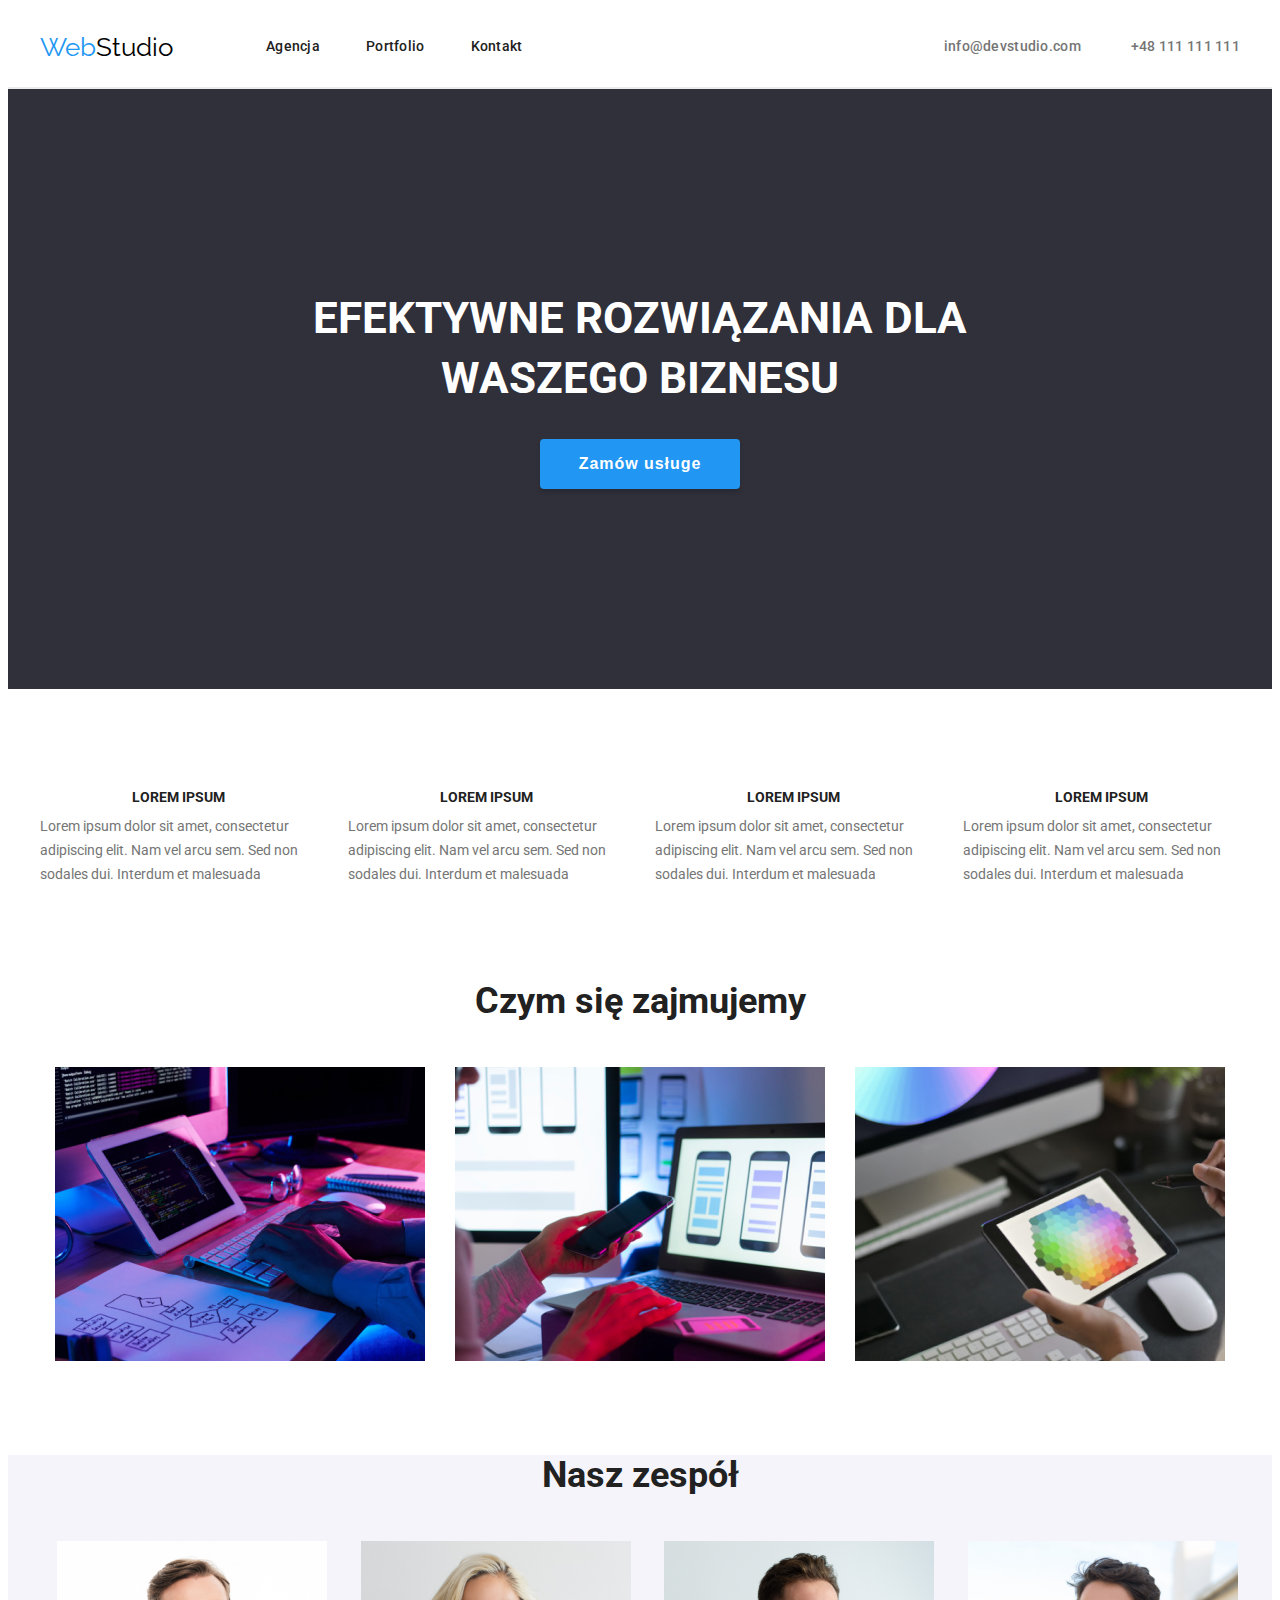
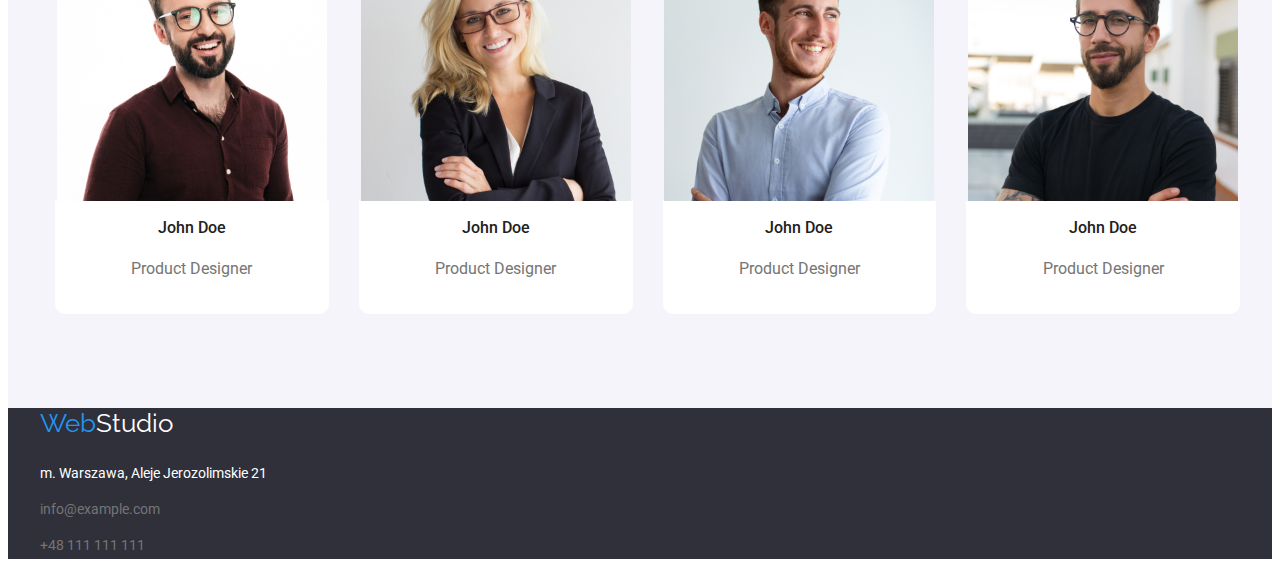
==== commit 640afcf2: "footer-changes" ====
--- a/index.html
+++ b/index.html
@@ -175,9 +175,9 @@
                 </div>
             </section>
         </main>
-        <footer class="dark-bg">
+        <footer class="dark-bg footer-padding">
             <div class="container">
-                <a class="logo-footer" href="index.html"
+                <a class="logo" href="index.html"
                     >Web<span class="logo--white">Studio</span></a
                 >
                 <address>
@@ -194,7 +194,7 @@
                             <a class="contact" href="mailto:info@example.com">info@example.com</a>
                         </li>
 
-                        <li><a class="no-underline" href="tel:+48111111111">+48 111 111 111</a></li>
+                        <li><a class="contact no-underline" href="tel:+48111111111">+48 111 111 111</a></li>
                     </ul>
                 </address>
             </div>
--- a/css/style.css
+++ b/css/style.css
@@ -74,7 +74,6 @@
     line-height: 1.14;
     letter-spacing: 0.02em;
     align-items: center;
-   
 }
 
 .header-contacts a {
@@ -113,7 +112,6 @@
     display: flex;
     gap: 30px;
     padding-top: 7px;
-
 }
 
 .articles h2 {
@@ -137,8 +135,6 @@
     line-height: 1.16;
     gap: 30px;
     padding-left: 15px;
-    
-    
 }
 
 .title {
@@ -166,7 +162,7 @@
     font-family: 'Raleway';
     color: var(--main-color);
     font-size: 26px;
-    line-height: 1.23;
+    line-height: 1.17;
 }
 
 .logo--black {
@@ -191,7 +187,6 @@
     border-radius: 4px;
     margin-top: 30px;
     margin-bottom: 106px;
-
 }
 .order {
     display: flex;
@@ -231,7 +226,7 @@
 
 .portfolio-style {
     display: flex;
-    
+
     flex-wrap: wrap;
     gap: 30px;
 }
@@ -242,8 +237,7 @@
 .job-bg {
     background-color: #ffffff;
     border-radius: 0px 0px 10px 10px;
-     padding-bottom: 30px;
-
+    padding-bottom: 30px;
 }
 
 .portfolio-grid {
@@ -253,15 +247,11 @@
 
 .list-item-two {
     display: flex;
-    justify-content: flex-start;
-    list-style: none;
+    flex-direction: column;
+    gap: 9px;
     font-style: normal;
-    flex-direction: column;
-    justify-content: center;
-    gap: 9px;
+    line-height: 1.71;
     margin-top: 20px;
-    padding-bottom: 60px;
-   
 }
 
 .worker {
@@ -313,7 +303,6 @@
 .contact {
     color: var(--contact-item-header-color);
     font-size: 14px;
-    line-height: 1.14;
     text-decoration: none;
 }
 
@@ -331,11 +320,8 @@
 
 .address {
     text-decoration: none;
-    font-style: normal;
-    font-family: 'roboto';
     color: #ffffff;
     font-size: 14px;
-    line-height: 1.14;
 }
 
 .section {
@@ -347,16 +333,6 @@
     margin: 0 auto;
 }
 
-
-.logo-footer {
-    display: flex;
-    justify-content: flex-start;
-    text-decoration: none;
-    font-family: 'Raleway';
-    color: var(--main-color);
-    font-size: 26px;
-    line-height: 1.23;
-    padding-top: 60px;
-    margin-bottom: 20px;
-   
-}
+.footer-padding {
+    padding: 60px o;
+}
